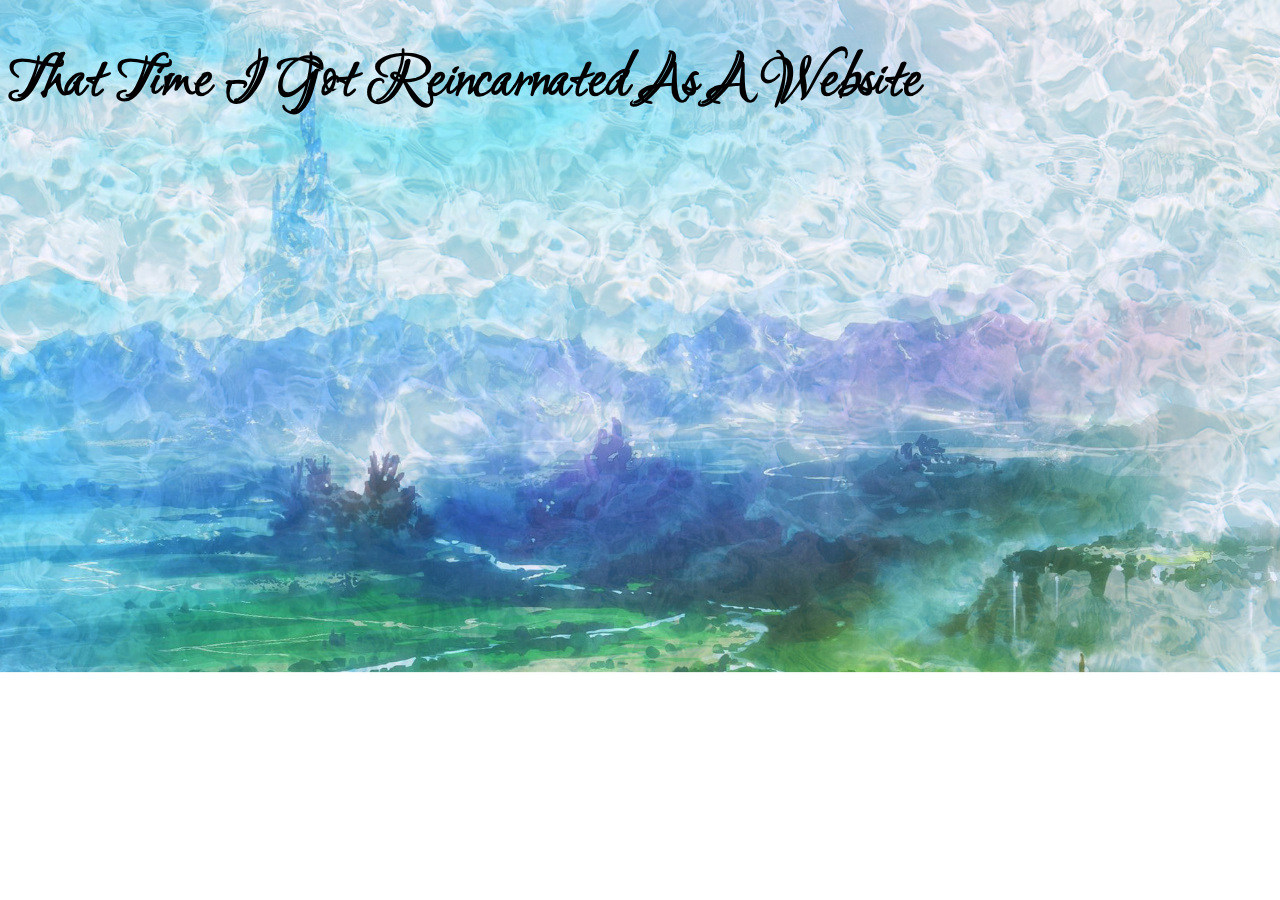
==== index.html @ ed859b00 "Add fonts" ====
<!DOCTYPE html>
<html lang="en">
<head>
  <meta charset="UTF-8">
  <meta http-equiv="X-UA-Compatible" content="IE=edge">
  <meta name="viewport" content="width=device-width, initial-scale=1.0">
  <link rel="preconnect" href="https://fonts.googleapis.com">
  <link rel="preconnect" href="https://fonts.gstatic.com" crossorigin>
  <link href="https://fonts.googleapis.com/css2?family=Montserrat:wght@100;300&family=Ruthie&display=swap" rel="stylesheet">
  <title>Document</title>
  <style>
    body{
      /* font-family: 'Montserrat', sans-serif; */
      font-family: 'Ruthie', cursive;
      background-image: url("Assets/SplashPage.jpg");
      background-size: cover;
      background-repeat: no-repeat;
    }
    h1 {
      font-size:4em;
    }
  </style>
</head>
<body>
  <h1>That Time I Got Reincarnated As A Website</h1>
</body>
</html>
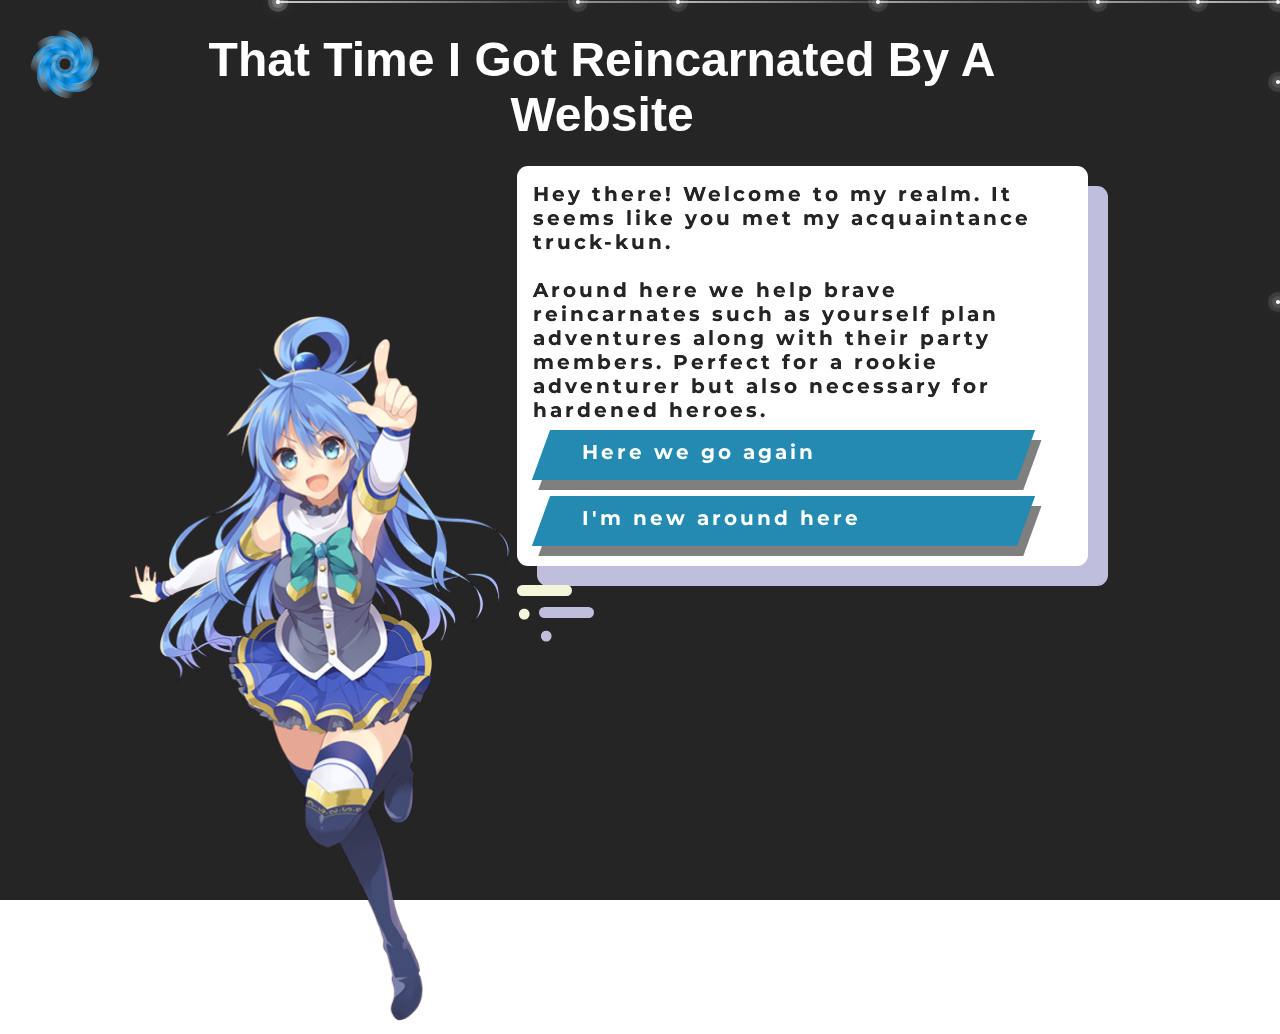
==== commit e73a2eb7: "Design Splash Page" ====
--- a/index.html
+++ b/index.html
@@ -22,6 +22,9 @@
   </style>
 </head>
 <body>
-  <h1>That Time I Got Reincarnated As A Website</h1>
 </body>
+<script>
+  // TODO: Add actual logic here
+  window.location.href = "src/splash/index.html";
+</script>
 </html>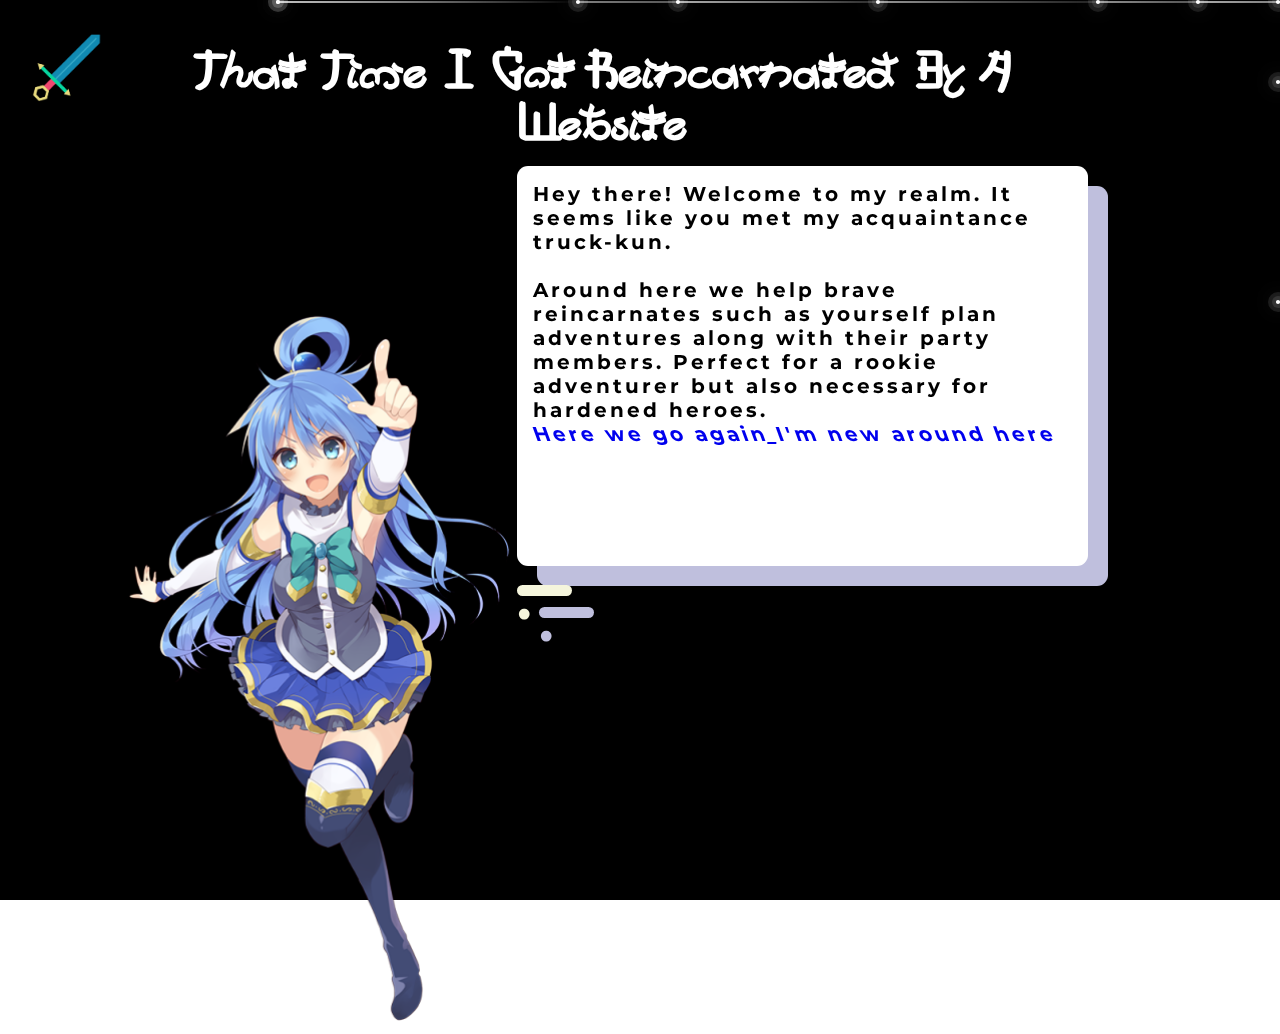
==== commit ec3f80c9: "Addapt to server structure" ====
--- a/index.html
+++ b/index.html
@@ -1,14 +1,17 @@
 <!DOCTYPE html>
 <html lang="en">
-<head>
-  <meta charset="UTF-8">
-  <meta http-equiv="X-UA-Compatible" content="IE=edge">
-  <meta name="viewport" content="width=device-width, initial-scale=1.0">
-  <link rel="preconnect" href="https://fonts.googleapis.com">
-  <link rel="preconnect" href="https://fonts.gstatic.com" crossorigin>
-  <link href="https://fonts.googleapis.com/css2?family=Montserrat:wght@100;300&family=Ruthie&display=swap" rel="stylesheet">
-  <title>Document</title>
-  <style>
+  <head>
+    <meta charset="UTF-8" />
+    <meta http-equiv="X-UA-Compatible" content="IE=edge" />
+    <meta name="viewport" content="width=device-width, initial-scale=1.0" />
+    <link rel="preconnect" href="https://fonts.googleapis.com" />
+    <link rel="preconnect" href="https://fonts.gstatic.com" crossorigin />
+    <link
+      href="https://fonts.googleapis.com/css2?family=Montserrat:wght@100;300&family=Ruthie&display=swap"
+      rel="stylesheet"
+    />
+    <title>Document</title>
+    <!-- <style>
     body{
       /* font-family: 'Montserrat', sans-serif; */
       font-family: 'Ruthie', cursive;
@@ -19,12 +22,11 @@
     h1 {
       font-size:4em;
     }
-  </style>
-</head>
-<body>
-</body>
-<script>
-  // TODO: Add actual logic here
-  window.location.href = "src/splash/index.html";
-</script>
-</html>+  </style> -->
+  </head>
+  <body></body>
+  <script>
+    // TODO: Add actual logic here
+    window.location.href = "src/splash/index.html";
+  </script>
+</html>
